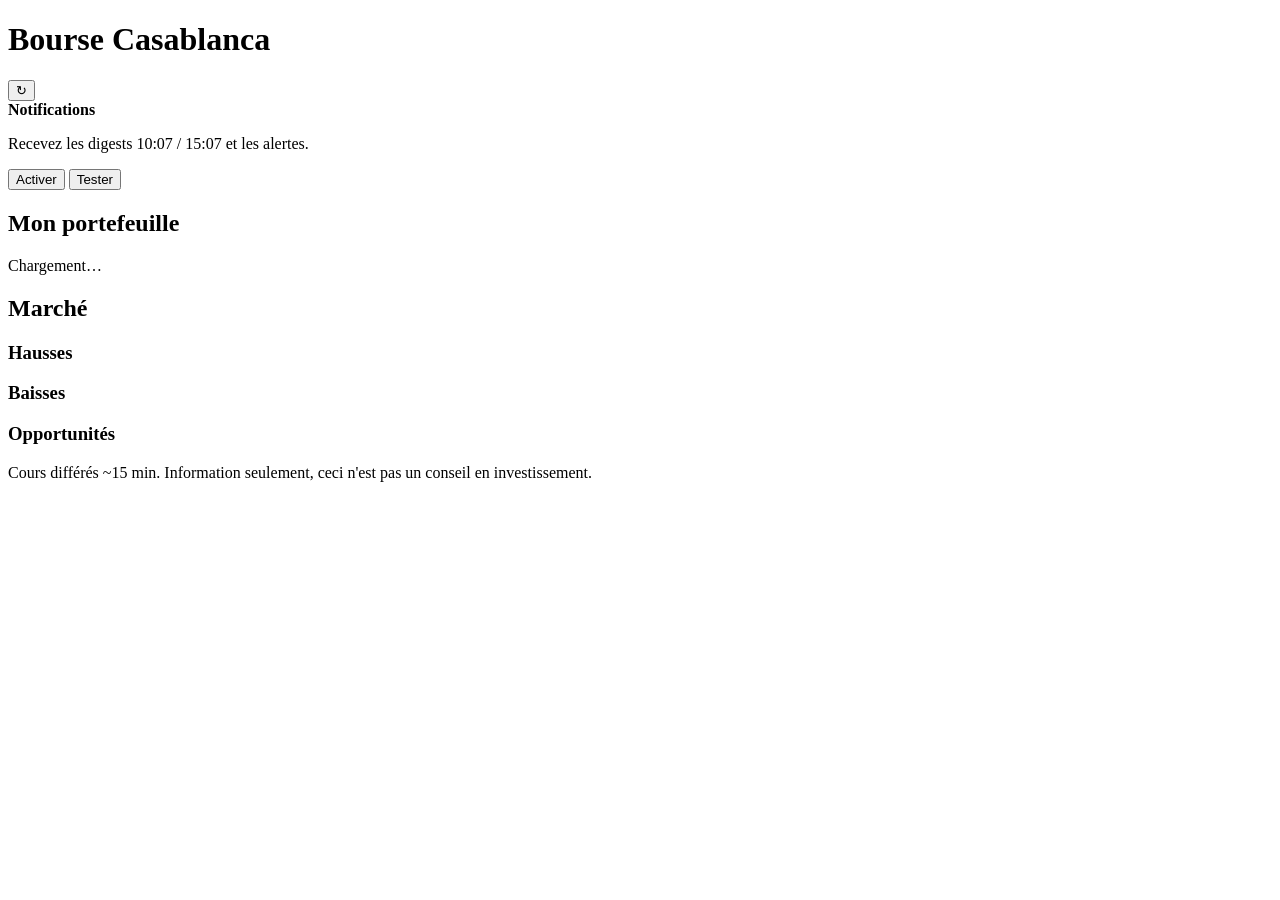
==== webapp/index.html @ 24ee47b4 "Add installable PWA with web push and in-process scheduler - FastAPI app (moroccan_stock_intelligenc" ====
<!DOCTYPE html>
<html lang="fr">
  <head>
    <meta charset="utf-8" />
    <meta name="viewport" content="width=device-width, initial-scale=1, viewport-fit=cover" />
    <meta name="theme-color" content="#0f172a" />
    <link rel="manifest" href="/manifest.webmanifest" />
    <link rel="apple-touch-icon" href="/icons/icon-192.png" />
    <link rel="stylesheet" href="/styles.css" />
    <title>Bourse Casablanca</title>
  </head>
  <body>
    <header class="topbar">
      <div class="brand">
        <span class="dot"></span>
        <h1>Bourse Casablanca</h1>
      </div>
      <button id="refresh" class="icon-btn" title="Rafraîchir">↻</button>
    </header>

    <main id="app">
      <section class="card" id="notif-card">
        <div class="row between">
          <div>
            <strong>Notifications</strong>
            <p class="muted" id="notif-status">Recevez les digests 10:07 / 15:07 et les alertes.</p>
          </div>
          <div class="col">
            <button id="enable-notif" class="btn">Activer</button>
            <button id="test-notif" class="btn ghost">Tester</button>
          </div>
        </div>
      </section>

      <section>
        <h2>Mon portefeuille</h2>
        <div class="card" id="portfolio-summary">
          <p class="muted">Chargement…</p>
        </div>
        <div id="holdings"></div>
      </section>

      <section>
        <h2>Marché</h2>
        <div class="grid">
          <div class="card" id="gainers"><h3>Hausses</h3></div>
          <div class="card" id="losers"><h3>Baisses</h3></div>
        </div>
        <div class="card" id="opportunities"><h3>Opportunités</h3></div>
      </section>

      <p class="muted small" id="as-of"></p>
      <p class="muted small">
        Cours différés ~15 min. Information seulement, ceci n'est pas un conseil en investissement.
      </p>
    </main>

    <script src="/app.js"></script>
  </body>
</html>
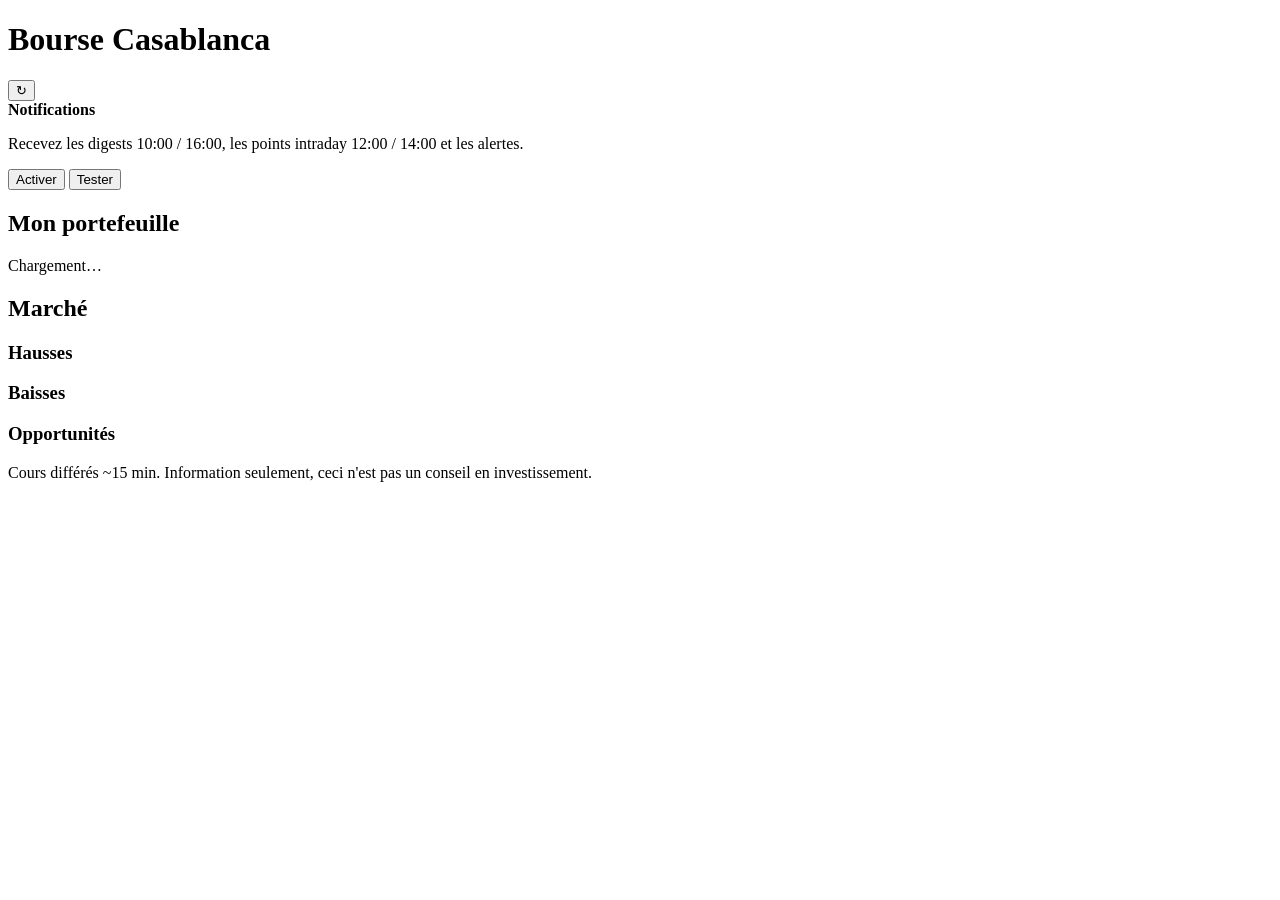
==== commit 7866276f: "Restore BUY-score recap and move to 4x-daily notification cadence Digests now fire at 10:00 and 16:0" ====
--- a/webapp/index.html
+++ b/webapp/index.html
@@ -23,7 +23,7 @@
         <div class="row between">
           <div>
             <strong>Notifications</strong>
-            <p class="muted" id="notif-status">Recevez les digests 10:07 / 15:07 et les alertes.</p>
+            <p class="muted" id="notif-status">Recevez les digests 10:00 / 16:00, les points intraday 12:00 / 14:00 et les alertes.</p>
           </div>
           <div class="col">
             <button id="enable-notif" class="btn">Activer</button>
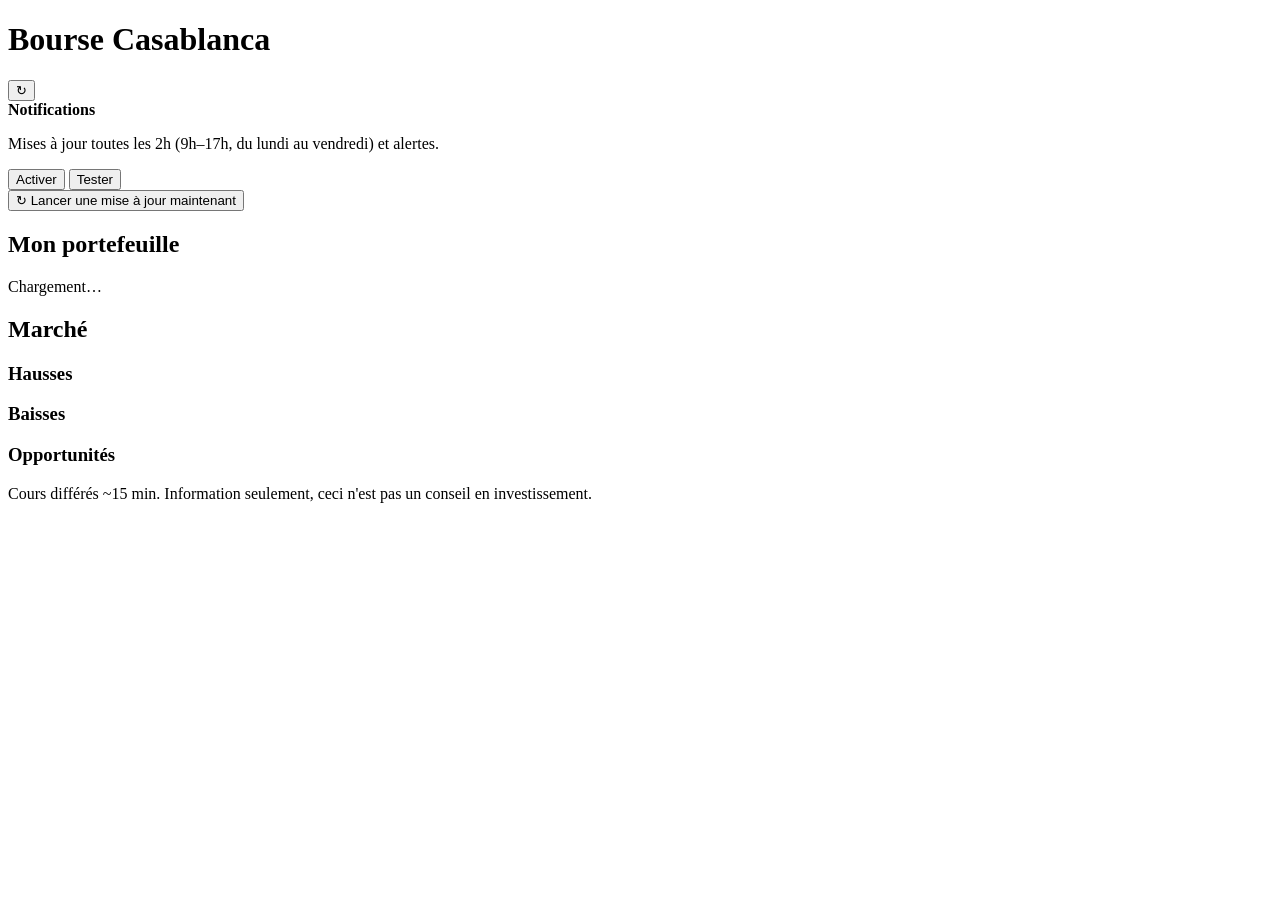
==== commit 4d458f83: "Add manual run button, startup seeding, and every-2h weekday schedule - Scheduler now fires every 2h" ====
--- a/webapp/index.html
+++ b/webapp/index.html
@@ -23,13 +23,14 @@
         <div class="row between">
           <div>
             <strong>Notifications</strong>
-            <p class="muted" id="notif-status">Recevez les digests 10:00 / 16:00, les points intraday 12:00 / 14:00 et les alertes.</p>
+            <p class="muted" id="notif-status">Mises à jour toutes les 2h (9h–17h, du lundi au vendredi) et alertes.</p>
           </div>
           <div class="col">
             <button id="enable-notif" class="btn">Activer</button>
             <button id="test-notif" class="btn ghost">Tester</button>
           </div>
         </div>
+        <button id="run-now" class="btn full">↻ Lancer une mise à jour maintenant</button>
       </section>
 
       <section>
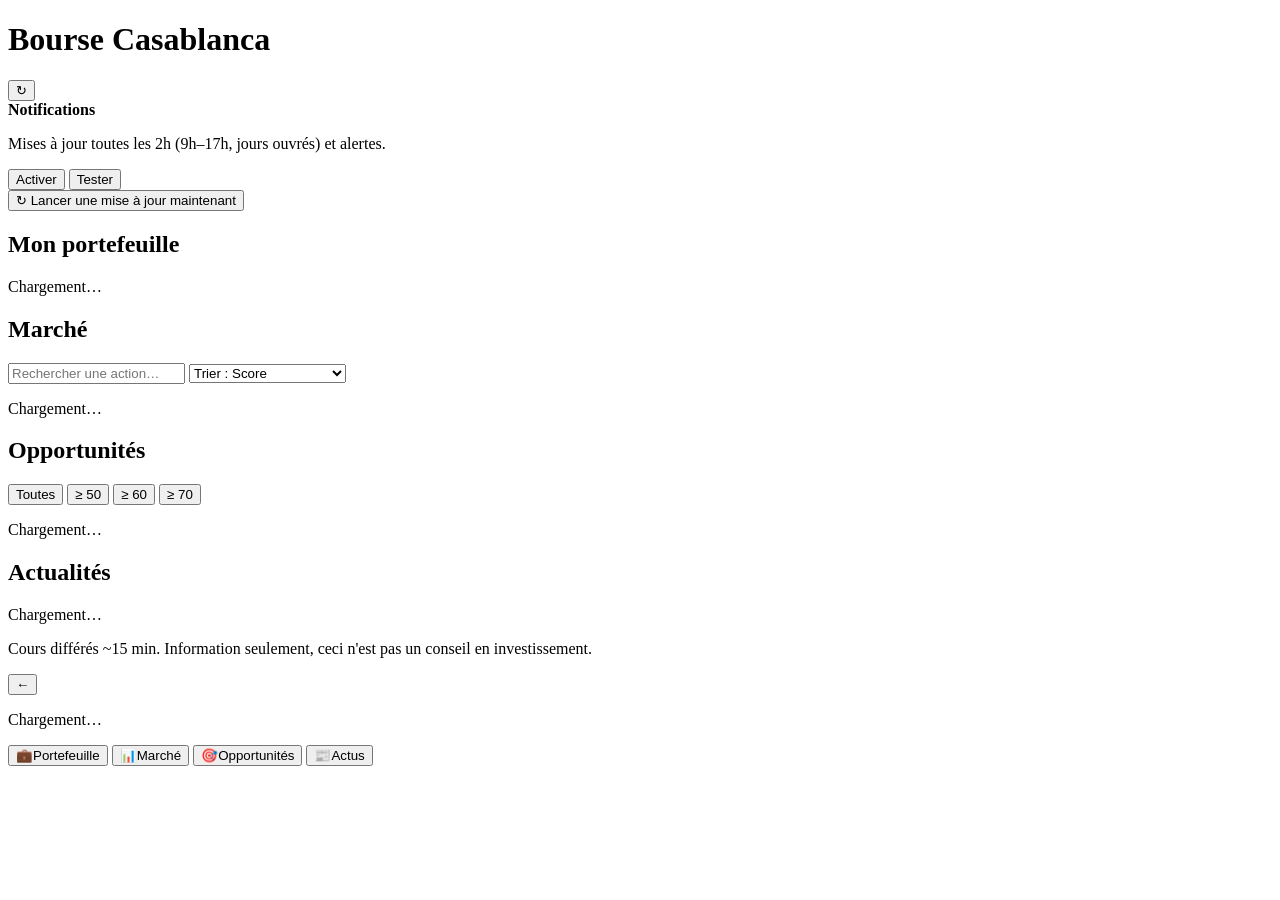
==== commit 6a3923cc: "Expose full market intelligence in a multi-tab PWA Surface the analytics/scoring the backend already" ====
--- a/webapp/index.html
+++ b/webapp/index.html
@@ -19,42 +19,86 @@
     </header>
 
     <main id="app">
-      <section class="card" id="notif-card">
-        <div class="row between">
-          <div>
-            <strong>Notifications</strong>
-            <p class="muted" id="notif-status">Mises à jour toutes les 2h (9h–17h, du lundi au vendredi) et alertes.</p>
+      <!-- ============================ PORTEFEUILLE ============================ -->
+      <section class="view active" id="view-portfolio">
+        <div class="card" id="notif-card">
+          <div class="row between">
+            <div>
+              <strong>Notifications</strong>
+              <p class="muted small" id="notif-status">Mises à jour toutes les 2h (9h–17h, jours ouvrés) et alertes.</p>
+            </div>
+            <div class="col">
+              <button id="enable-notif" class="btn">Activer</button>
+              <button id="test-notif" class="btn ghost">Tester</button>
+            </div>
           </div>
-          <div class="col">
-            <button id="enable-notif" class="btn">Activer</button>
-            <button id="test-notif" class="btn ghost">Tester</button>
-          </div>
+          <button id="run-now" class="btn full">↻ Lancer une mise à jour maintenant</button>
         </div>
-        <button id="run-now" class="btn full">↻ Lancer une mise à jour maintenant</button>
-      </section>
 
-      <section>
         <h2>Mon portefeuille</h2>
-        <div class="card" id="portfolio-summary">
-          <p class="muted">Chargement…</p>
-        </div>
+        <div class="card" id="portfolio-summary"><p class="muted">Chargement…</p></div>
         <div id="holdings"></div>
       </section>
 
-      <section>
+      <!-- ============================== MARCHÉ =============================== -->
+      <section class="view" id="view-market">
         <h2>Marché</h2>
-        <div class="grid">
-          <div class="card" id="gainers"><h3>Hausses</h3></div>
-          <div class="card" id="losers"><h3>Baisses</h3></div>
+        <div class="controls">
+          <input id="market-search" class="input" type="search" placeholder="Rechercher une action…" aria-label="Rechercher une action" />
+          <select id="market-sort" class="input select" aria-label="Trier les actions">
+            <option value="score">Trier : Score</option>
+            <option value="variation">Trier : Variation</option>
+            <option value="volume">Trier : Volume anormal</option>
+            <option value="name">Trier : Nom</option>
+          </select>
         </div>
-        <div class="card" id="opportunities"><h3>Opportunités</h3></div>
+        <div id="sectors-strip" class="chips scroll"></div>
+        <div id="market-list"><p class="muted">Chargement…</p></div>
       </section>
 
-      <p class="muted small" id="as-of"></p>
-      <p class="muted small">
+      <!-- =========================== OPPORTUNITÉS =========================== -->
+      <section class="view" id="view-opps">
+        <h2>Opportunités</h2>
+        <div id="opp-filters" class="chips">
+          <button class="chip active" data-min="0">Toutes</button>
+          <button class="chip" data-min="50">≥ 50</button>
+          <button class="chip" data-min="60">≥ 60</button>
+          <button class="chip" data-min="70">≥ 70</button>
+        </div>
+        <div id="opp-list"><p class="muted">Chargement…</p></div>
+      </section>
+
+      <!-- =============================== ACTUS ============================== -->
+      <section class="view" id="view-news">
+        <h2>Actualités</h2>
+        <div id="news-list"><p class="muted">Chargement…</p></div>
+      </section>
+
+      <p class="muted small disclaimer">
         Cours différés ~15 min. Information seulement, ceci n'est pas un conseil en investissement.
       </p>
+      <p class="muted small" id="as-of"></p>
     </main>
+
+    <!-- ============================ FICHE DÉTAIL =========================== -->
+    <div id="detail" class="sheet">
+      <div class="sheet-inner">
+        <div class="sheet-head">
+          <button id="detail-back" class="icon-btn">←</button>
+          <div id="detail-title"></div>
+          <span style="width: 38px"></span>
+        </div>
+        <div id="detail-body"><p class="muted">Chargement…</p></div>
+      </div>
+    </div>
+
+    <!-- ============================= NAV BAS ============================== -->
+    <nav class="tabbar">
+      <button class="tab active" data-view="view-portfolio"><span>💼</span>Portefeuille</button>
+      <button class="tab" data-view="view-market"><span>📊</span>Marché</button>
+      <button class="tab" data-view="view-opps"><span>🎯</span>Opportunités</button>
+      <button class="tab" data-view="view-news"><span>📰</span>Actus</button>
+    </nav>
 
     <script src="/app.js"></script>
   </body>
